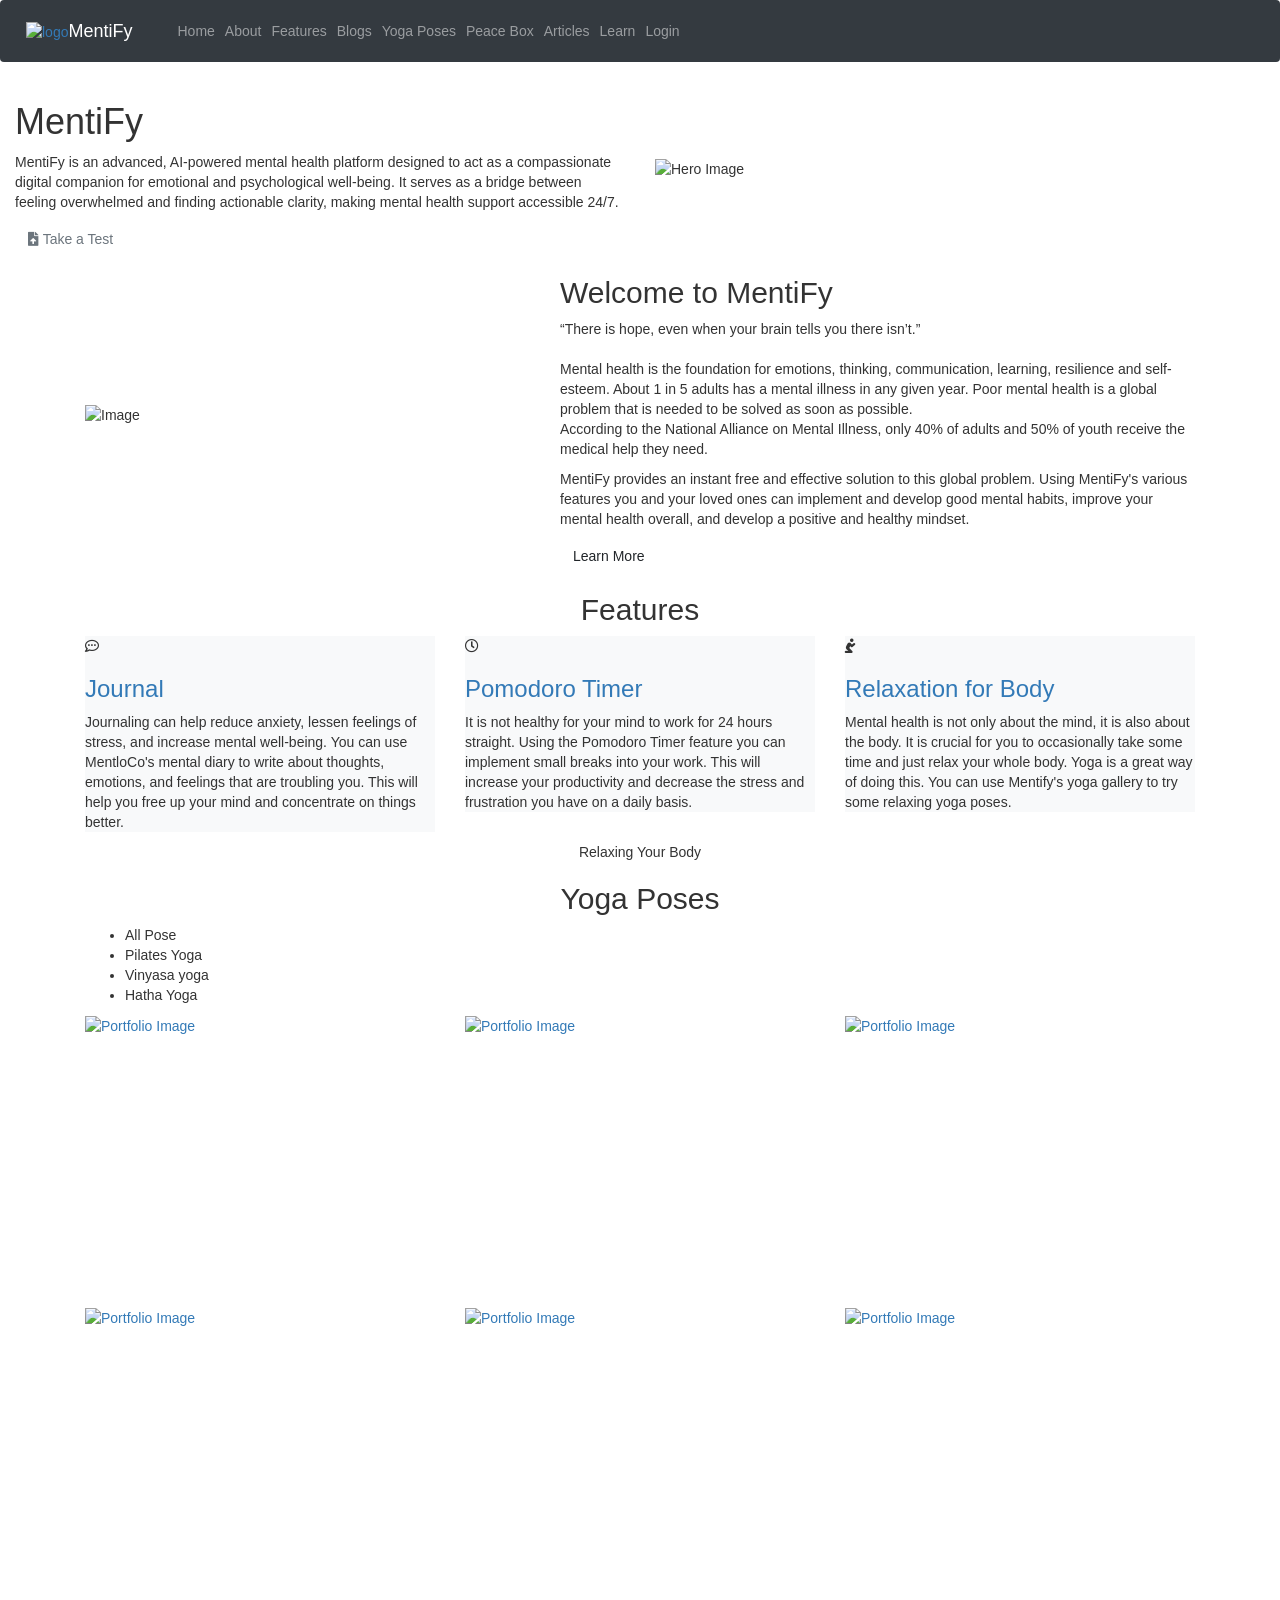
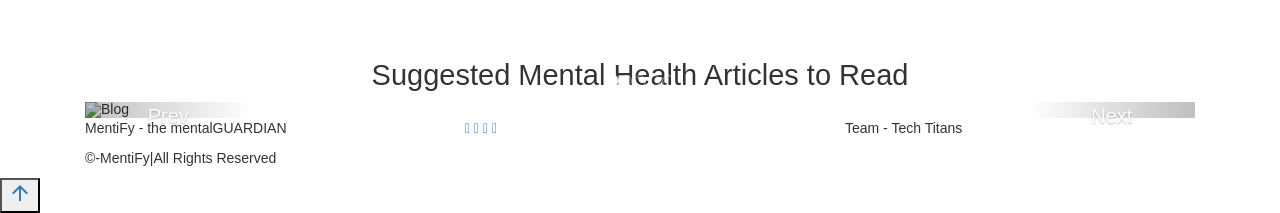
==== index.html @ a8105f40 "Backend code added" ====
<!DOCTYPE html>
<html lang="en">

<head>
    <meta http-equiv="Content-Type" content="text/html; charset=UTF-8">

    <head>
        <meta charset="utf-8">
        <title>MentiFy</title>
        <meta content="width=device-width, initial-scale=1.0" name="viewport">

        <!-- Live Chatbot -->

        <script src="./chatwoot.js"></script>

        <!-- Google Font -->
        <link href="https://fonts.googleapis.com/css2?family=Open+Sans:wght@300;400;600;700;800&display=swap"
            rel="stylesheet">
        <link rel="stylesheet"
            href="https://cdnjs.cloudflare.com/ajax/libs/font-awesome/4.7.0/css/font-awesome.min.css">
        <!-- CSS Libraries -->
        <link rel="stylesheet"
            href="https://cdnjs.cloudflare.com/ajax/libs/font-awesome/4.7.0/css/font-awesome.min.css">
        <script src="https://kit.fontawesome.com/50cf1882c3.js" crossorigin="anonymous"></script>

        <link href="https://stackpath.bootstrapcdn.com/bootstrap/4.4.1/css/bootstrap.min.css" rel="stylesheet">
        <link href="https://cdnjs.cloudflare.com/ajax/libs/font-awesome/5.10.0/css/all.min.css" rel="stylesheet">
        <link href="css/animate.min.css" rel="stylesheet">
        <link href="css/flaticon.css" rel="stylesheet">
        <link href="css/owl.carousel.min.css" rel="stylesheet">
        <link href="css/lightbox.min.css" rel="stylesheet">

        <link rel="stylesheet" href="https://maxcdn.bootstrapcdn.com/bootstrap/3.4.1/css/bootstrap.min.css">
        <script src="https://ajax.googleapis.com/ajax/libs/jquery/3.6.0/jquery.min.js"></script>
        <script src="https://maxcdn.bootstrapcdn.com/bootstrap/3.4.1/js/bootstrap.min.js"></script>
        <!-- Favicon -->
        <link rel="apple-touch-icon" sizes="180x180" href="Favicon/apple-touch-icon.png">
        <link rel="icon" type="image/png" sizes="32x32" href="Favicon/favicon-32x32.png">
        <link rel="icon" type="image/png" sizes="16x16" href="Favicon/favicon-16x16.png">
        <link href="https://fonts.googleapis.com/icon?family=Material+Icons" rel="stylesheet">

        <!-- Template Stylesheet -->
        <link href="style.css" rel="stylesheet">
        <link href="css/flaticon.css" rel="stylesheet">

    </head>

<body>


    <!-- Nav Bar Start -->
    <div class="navbar navbar-expand-lg bg-dark navbar-dark nav-sticky" id="navbar">
        <div class="container-fluid">
            <div id="logo">
                <a href="#"><img src="images file/pic.jpg" alt="logo"></a>
            </div>
            <a href="#" class="navbar-brand">M<span>enti</span>F<span>y</span></a>
            <button type="button" class="navbar-toggler" data-toggle="collapse" data-target="#navbarCollapse">
                <span class="navbar-toggler-icon"></span>
            </button>

            <div class="collapse navbar-collapse justify-content-between" id="navbarCollapse">
                <div class="navbar-nav ml-auto" id="mynav">
                    <a href="#hero" class="nav-item nav-link ">Home</a>
                    <a href="#about" class="nav-item nav-link">About</a>
                    <a href="#feature" class="nav-item nav-link">Features</a>
                    <a href="html/blog.html" class="nav-item nav-link">Blogs</a>
                    <a href="#yoga" class="nav-item nav-link"> Yoga Poses</a>
                    <a href="#@peace.html" class="nav-item nav-link">Peace Box</a>
                    <a href="#articles" class="nav-item nav-link">Articles </a>
                    <a href="html/learning.html" class="nav-item nav-link">Learn</a>
                    <a href="html/Login.html" target="_blank" class="nav-item nav-link">Login</a>

                </div>
            </div>
        </div>
    </div>
    <!-- Navbar ends -->



    <!-- Hero Start -->
    <div class="hero" id="hero">
        <div class="container-fluid">
            <div class="row align-items-center">
                <div class="col-sm-12 col-md-6">
                    <div class="hero-text">
                        <h1>MentiFy</h1>
                        <p>
                            MentiFy is an advanced, AI-powered mental health platform designed to act as a 
                            compassionate digital companion for emotional and psychological well-being. 
                            It serves as a bridge between feeling overwhelmed and finding actionable clarity, 
                            making mental health support accessible 24/7.
                        </p>
                        <div class="hero-btn">
                            <a class="btn btn-outline-secondary" href="html/quiz.html"><i
                                    class="fas fa-file-upload"></i>
                                Take a Test</a>
                        </div>
                    </div>
                </div>
                <div class="col-sm-12 col-md-6 d-none d-md-block">
                    <div class="hero-image">
                        <img src="images file/MH2.jpg" alt="Hero Image">
                    </div>
                </div>
            </div>
        </div>
    </div>
    <!-- Hero End -->


    <!-- About Start -->
    <div id="about" class="about wow fadeInUp" data-wow-delay="0.1s"
        style="visibility: visible; animation-delay: 0.1s; animation-name: fadeInUp;">
        <div class="container">
            <div class="row align-items-center">
                <div class="col-lg-5 col-md-6">
                    <div class="about-img">
                        <img src="images file/MH1.jpg" alt="Image">
                    </div>
                </div>
                <div class="col-lg-7 col-md-6">
                    <div class="section-header text-left">

                        <h2>Welcome to MentiFy</h2>
                    </div>
                    <div class="about-text">
                        <p>
                            “There is hope, even when your brain tells you there isn’t.”<br><br> Mental health is the
                            foundation for emotions, thinking, communication, learning, resilience and self-esteem.
                            About 1 in 5 adults has a mental illness
                            in any given year. Poor mental health is a global problem that is needed to be solved as
                            soon as possible.<br>According to the National Alliance on Mental Illness, only 40% of
                            adults and 50% of youth receive the medical
                            help they need.


                        </p>
                        <p>
                            MentiFy provides an instant free and effective solution to this global problem. Using
                            MentiFy's various features you and your loved ones can implement and develop good mental
                            habits, improve your mental health overall, and develop a positive and healthy
                            mindset.
                        </p>
                        <a class="btn" href="html/single.html">Learn More</a>
                    </div>
                </div>
            </div>
        </div>
    </div>
    <!-- About End -->


    <!-- Service Start -->
    <div id="feature" class="service">
        <div class="container">
            <div class="section-header text-center wow zoomIn" data-wow-delay="0.1s">

                <h2> Features </h2>
            </div>
            <div class="row">
                <div class="col-lg-4 col-md-6 wow fadeInUp" data-wow-delay="0.0s">
                    <div class="service-item bg-light">
                        <div class="service-icon">
                            <i class="far fa-comment-dots"></i>
                        </div>
                        <h3>
                            <a href="html/diary.html">Journal</a>
                        </h3>
                        <div class="text-align-feature">
                            <p>
                                Journaling can help reduce anxiety, lessen feelings of stress, and increase mental
                                well-being. You can use MentloCo's mental diary to write about thoughts, emotions, and
                                feelings that are troubling you. This will help you free up your mind and concentrate
                                on things better.
                            </p>
                        </div>
                    </div>
                </div>

                <div class="col-lg-4 col-md-6 wow fadeInUp " data-wow-delay="0.2s">
                    <div class="service-item bg-light">
                        <div class="service-icon">
                            <i class="far fa-clock"></i>
                        </div>

                        <h3>
                            <a href="html/pomodoro.html">Pomodoro Timer</a>
                        </h3>
                        <div class="text-align-feature">
                            <p>
                                It is not healthy for your mind to work for 24 hours straight. Using the Pomodoro Timer
                                feature you can implement small breaks into your work. This will increase your
                                productivity and decrease the stress and frustration you have on a daily basis.
                            </p>
                        </div>
                    </div>
                </div>

                <div class="col-lg-4 col-md-6 wow fadeInUp" data-wow-delay="0.4s">
                    <div class="service-item bg-light third">
                        <div class="service-icon">
                            <i class="fas fa-pray"></i>
                        </div>
                        <h3>
                            <a href="#yoga">Relaxation for Body</a>
                        </h3>
                        <div class="text-align-feature">
                            <p>
                                Mental health is not only about the mind, it is also about the body. It is crucial for
                                you to occasionally take some time and just relax your whole body. Yoga is a great way
                                of doing this. You can use Mentify's yoga gallery to try some relaxing yoga poses.
                            </p>
                        </div>
                    </div>

                </div>


            </div>
        </div>
    </div>
    <!-- Service End -->


    <!-- Portfolio Start -->
    <div id="yoga" class="portfolio">
        <div class="container">
            <div class="section-header text-center wow zoomIn" data-wow-delay="0.1s"
                style="visibility: visible; animation-delay: 0.1s; animation-name: zoomIn;">
                <p>Relaxing Your Body</p>
                <h2>Yoga Poses</h2>
            </div>
            <div class="row">
                <div class="col-12">
                    <ul id="portfolio-filter">
                        <li data-filter="*" class="filter-active">All Pose</li>
                        <li data-filter=".first">Pilates Yoga</li>
                        <li data-filter=".second">Vinyasa yoga</li>
                        <li data-filter=".third">Hatha Yoga</li>
                    </ul>
                </div>
            </div>
            <div class="row portfolio-container" style="position: relative; height: 585px;">
                <div class="row">
                    <div class="col-md-4 col-sm-12 portfolio-item first wow fadeInUp" data-wow-delay="0.1s"
                        style="position: absolute; left: 0px; top: 0px; visibility: visible; animation-delay: 0.1s; animation-name: fadeInUp;">
                        <div class="portfolio-wrap">
                            <a href="images file/portfolio-1.jpg" data-lightbox="portfolio">
                                <img src="images file/portfolio-1.jpg" alt="Portfolio Image">
                            </a>
                        </div>
                    </div>
                    <div class="col-md-4 col-sm-12 portfolio-item second wow fadeInUp" data-wow-delay="0.3s"
                        style="position: absolute; left: 380px; top: 0px; visibility: visible; animation-delay: 0.3s; animation-name: fadeInUp;">
                        <div class="portfolio-wrap">
                            <a href="images file/portfolio-2.jpg" data-lightbox="portfolio">
                                <img src="images file/portfolio-2.jpg" alt="Portfolio Image">
                            </a>
                        </div>
                    </div>
                    <div class="col-md-4 col-sm-12 portfolio-item third wow fadeInUp" data-wow-delay="0.5s"
                        style="position: absolute; left: 760px; top: 0px; visibility: visible; animation-delay: 0.5s; animation-name: fadeInUp;">
                        <div class="portfolio-wrap">
                            <a href="images file/portfolio-3.jpg" data-lightbox="portfolio">
                                <img src="images file/portfolio-3.jpg" alt="Portfolio Image">
                            </a>
                        </div>
                    </div>
                </div>
                <div class="row">
                    <div class="col-md-4 col-sm-12 portfolio-item first wow fadeInUp" data-wow-delay="0.7s"
                        style="position: absolute; left: 0px; top: 292px; visibility: visible; animation-delay: 0.7s; animation-name: fadeInUp;">
                        <div class="portfolio-wrap">
                            <a href="images file/portfolio-4.jpg" data-lightbox="portfolio">
                                <img src="images file/portfolio-4.jpg" alt="Portfolio Image">
                            </a>
                        </div>
                    </div>
                    <div class="col-md-4 col-sm-12 portfolio-item second wow fadeInUp" data-wow-delay="0.9s"
                        style="position: absolute; left: 380px; top: 292px; visibility: visible; animation-delay: 0.9s; animation-name: fadeInUp;">
                        <div class="portfolio-wrap">
                            <a href="images file/portfolio-5.jpg" data-lightbox="portfolio">
                                <img src="images file/portfolio-5.jpg" alt="Portfolio Image">
                            </a>
                        </div>
                    </div>
                    <div class="col-md-4 col-sm-12 portfolio-item third wow fadeInUp" data-wow-delay="1.1s"
                        style="position: absolute; left: 760px; top: 292px; visibility: visible; animation-delay: 1.1s; animation-name: fadeInUp;">
                        <div class="portfolio-wrap">
                            <a href="images file/portfolio-6.jpg" data-lightbox="portfolio">
                                <img src="images file/portfolio-6.jpg" alt="Portfolio Image">
                            </a>
                        </div>
                    </div>
                </div>
            </div>
        </div>
    </div>



    <br>
    <br>

    <!-- Blog Start -->
    <div id="articles" class="blogs">
        <div class="container">
            <div class="section-header text-center wow zoomIn" data-wow-delay="0.1s">


                <h2 style="font-size:29px;">Suggested Mental Health Articles to Read</h2>
            </div>
            <div id="myCarousel" class="carousel slide" data-ride="carousel">
                <!-- Indicators -->
                <ol class="carousel-indicators">
                    <li data-target="#myCarousel" data-slide-to="0" class="active"></li>
                    <li data-target="#myCarousel" data-slide-to="1"></li>
                    <li data-target="#myCarousel" data-slide-to="2"></li>
                    <li data-target="#myCarousel" data-slide-to="3"></li>
                    <li data-target="#myCarousel" data-slide-to="4"></li>
                </ol>

                <!-- Wrapper for slides -->
                <div class="carousel-inner">
                    <div class="item active">
                        <img src="images file/carousel_image_1_modified.jpeg" alt="Blog"
                            style="width: 100%; height: auto">
                        <div class="carousel-caption">
                            <div class="blog-text">
                                <h2>Too much sitting could hurt your mental health</h2>

                                <p>
                                    Depression is quite common in teens. New data now point to a surprising risk factor:
                                    too much sitting around. The risk seems to be greater for sedentary activities that
                                    don’t challenge the mind.

                                </p>
                                <a class="btn"
                                    href="https://www.sciencenewsforstudents.org/article/too-much-sitting-could-hurt-mental-health">Read
                                    More <i class="fa fa-angle-right"></i></a>
                            </div>
                        </div>

                    </div>

                    <div class="item">
                        <img src="images file/carousel_image_2_modified.png" style="width: 100%; height: auto">
                        <div class="carousel-caption">
                            <div class="blog-text">
                                <h2>Mental Health Disorders and Children</h2>

                                <p>
                                    Children may develop mental illnesses just as adults do, but the symptoms may be
                                    difficult to pick up. This results in unnecessary treatment delays in many cases.

                                </p>
                                <a class="btn"
                                    href="https://www.news-medical.net/health/Mental-Health-Disorders-and-Children.aspx">Read
                                    More <i class="fa fa-angle-right"></i></a>
                            </div>
                        </div>
                    </div>

                    <div class="item">
                        <img src="images file/carousel_image_3_modified.png" alt="New york" style="width: 100%;">
                        <div class="carousel-caption">
                            <div class="blog-text">
                                <h2>The State Of Mental Health In America
                                </h2>

                                <p>
                                    Youth mental health is worsening; Suicidal thoughts among adults are increasing; The
                                    number of people looking for help with anxiety and depression has skyrocketed. </p>
                                <a class="btn" href="https://mhanational.org/issues/state-mental-health-america">Read
                                    More <i class="fa fa-angle-right"></i></a>
                            </div>
                        </div>
                    </div>
                    <div class="item">
                        <img src="images file/carousel_image_4_modified.jpeg" alt="Blog" style="width: 100%;">
                        <div class="carousel-caption">
                            <div class="blog-text">
                                <h2>Connection Between Mental and Physical Health
                                </h2>

                                <p>
                                    For years, researchers have been asking a complex question — how do mental and
                                    physical health interact? The answer is complicated... </p>
                                <a class="btn" href="https://hside.org/link-between-physical-and-mental-health/">Read
                                    More <i class="fa fa-angle-right"></i></a>
                            </div>
                        </div>
                    </div>
                    <div class="item">
                        <img src="images file/carousel_image_5_modified.jpg" alt="Blog" style="width: 100%;">
                        <div class="carousel-caption">
                            <div class="blog-text">
                                <h2>10 Top Tips for Good Mental Health</h2>

                                <p>
                                    An important part of keeping fit and healthy is to take care of your own mental
                                    health. There are plenty of things you can do to help make sure you keep yourself
                                    mentally healthy.

                                </p>
                                <a class="btn" href="">Read More <i class="fa fa-angle-right"></i></a>
                            </div>
                        </div>
                    </div>
                </div>

                <!-- Left and right controls -->
                <a class="left carousel-control" href="#myCarousel" data-slide="prev">
                    <span class="carousel-btn">Prev</span>
                    <span class="sr-only">Previous</span>
                </a>
                <a class="right carousel-control" href="#myCarousel" data-slide="next">
                    <div>
                        <span class="carousel-btn">Next</span>
                    </div>

                    <span class="sr-only">Next</span>
                </a>
            </div>
        </div>


    </div>
    </div>
    <!-- Blog End -->


    <!-- Footer Start -->
    <footer>
        <div class="footer wow fadeIn" data-wow-delay="0.3s" style="animation-delay: 0.3s; animation-name: none;">

            <div class="container copyright">
                <div class="row">
                    <div class="col-md-4">
                        <p>MentiFy - the mentalGUARDIAN </p>
                    </div>
                    <div class="icons col-md-4">
                        <a class="social-icon"
                            href="https://www.linkedin.com/in/aryan-singh-727391265?utm_source=share&utm_campaign=share_via&utm_content=profile&utm_medium=android_app"><i
                                class="fa-brands fa-linkedin"></i></a>
                        <a class="social-icon" href=""><i class="fa-brands fa-facebook-square"></i></a>
                        <a class="social-icon" href="https://www.instagram.com/singhquitearyan/?utm_source=qr&r=nametag"><i class="fa-brands fa-instagram"></i></a>
                        <a class="social-icon" href="@aryan26112004@gmail.com"><i class="fa-solid fa-envelope"></i></a>
                    </div>
                    <div class="team col-md-4">
                        <p>Team - Tech Titans</p>
                    </div>
                    <div class="copyright col-sm-12">
                        <p>©-MentiFy|All Rights Reserved</p>
                    </div>
                </div>
            </div>
        </div>
    </footer>


    <!-- Footer End -->

    <!--nav to top-->
    <div id="navtotop" class="fadeout">
        <a href="#top">
            <button id="navtop">
                <i class="material-icons">arrow_upward</i>
            </button>
        </a>
    </div>

    <!-- JavaScript Libraries -->
    <script src="scripts/jquery-3.4.1.min.js"></script>
    <script src="scripts/bootstrap.bundle.min.js"></script>
    <script src="scripts/easing.min.js"></script>
    <script src="scripts/wow.min.js"></script>
    <script src="scripts/owl.carousel.min.js"></script>
    <script src="scripts/isotope.pkgd.min.js"></script>
    <script src="scripts/lightbox.min.js"></script>

    <!-- Contact Javascript File -->
    <script src="scripts/jqBootstrapValidation.min.js"></script>
    <script src="scripts/contact.js"></script>
    <!-- Template Javascript -->
    <script src="main.js"></script>

    <script>
        function myFunction(x) {
            console.log("got clicked")
        }
    </script>

    <!--nav to top-->
    <script>
        navtotop = document.getElementById("navtotop");

        var navToTop = function () {
            var y = window.scrollY;
            if (y >= 100) {
                navtotop.className = "fadein"
            } else {
                navtotop.className = "fadeout"
            }
        };
        window.addEventListener("scroll", navToTop);
    </script>


    <div id="lightboxOverlay" class="lightboxOverlay" style="display: none;"></div>
    <div id="lightbox" class="lightbox" style="display: none;">
        <div class="lb-outerContainer">
            <div class="lb-container"><img class="lb-image"
                    src="[data-uri]">
                <div class="lb-nav">
                    <a class="lb-prev" href="file:///home/reeva/Downloads/free-yoga-website-template/index.html"></a>
                    <a class="lb-next" href="file:///home/reeva/Downloads/free-yoga-website-template/index.html"></a>
                </div>
                <div class="lb-loader">
                    <a class="lb-cancel"></a>
                </div>
            </div>
        </div>
        <div class="lb-dataContainer">
            <div class="lb-data">
                <div class="lb-details"><span class="lb-caption"></span><span class="lb-number"></span></div>
                <div class="lb-closeContainer">
                    <a class="lb-close"></a>
                </div>
            </div>
        </div>
    </div>
</body>

</html>
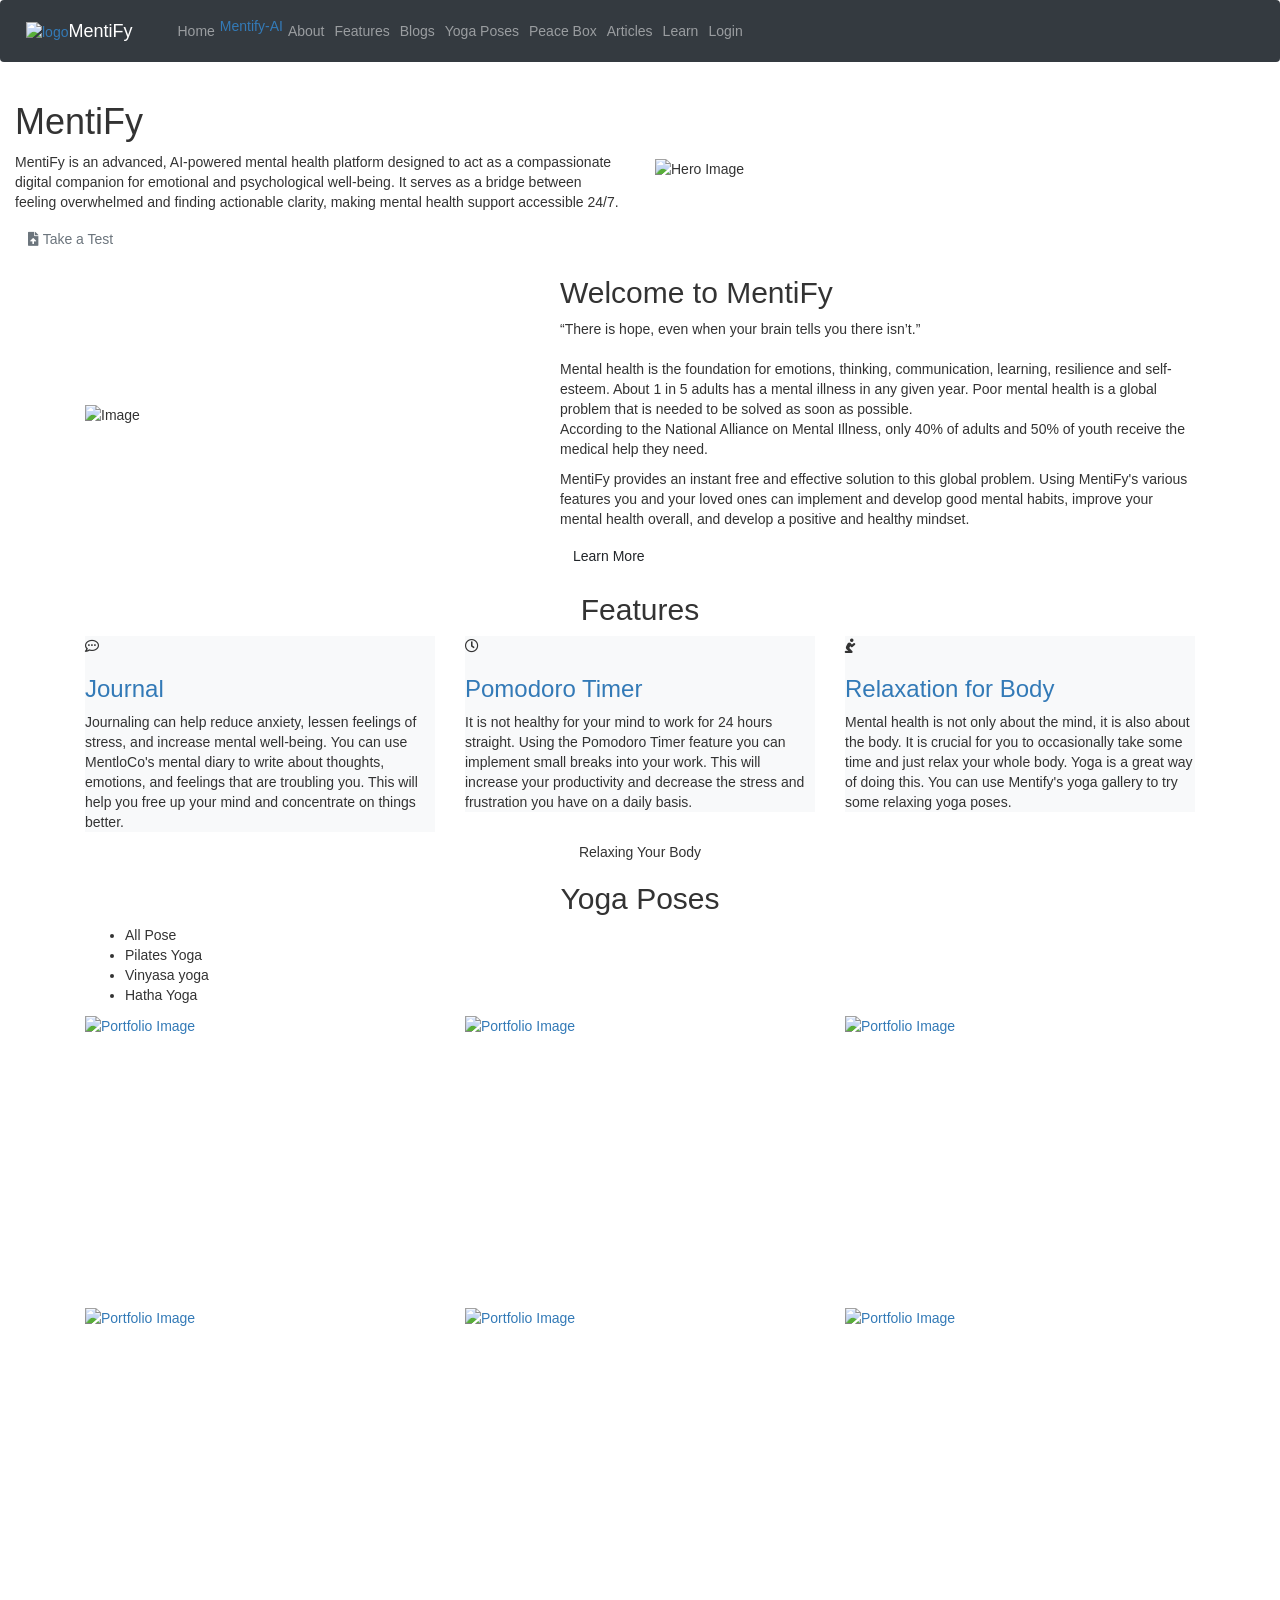
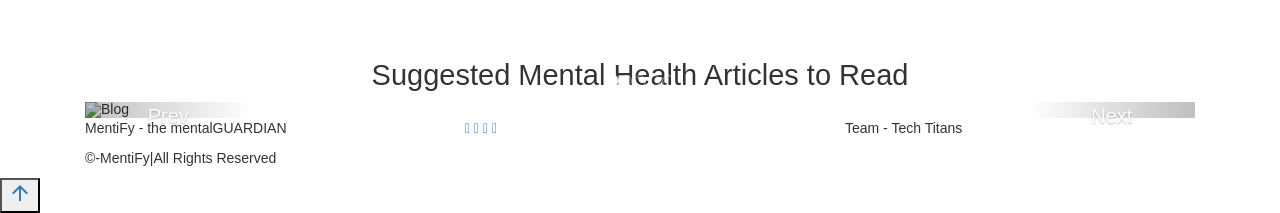
==== commit 4a79b490: "Fix backend prediction flow, add LLM final label handling, enhance frontend 5-question flow and resu" ====
--- a/index.html
+++ b/index.html
@@ -62,6 +62,7 @@
             <div class="collapse navbar-collapse justify-content-between" id="navbarCollapse">
                 <div class="navbar-nav ml-auto" id="mynav">
                     <a href="#hero" class="nav-item nav-link ">Home</a>
+                    <a href="frontend/mentify-ai.html">Mentify-AI</a>
                     <a href="#about" class="nav-item nav-link">About</a>
                     <a href="#feature" class="nav-item nav-link">Features</a>
                     <a href="html/blog.html" class="nav-item nav-link">Blogs</a>
